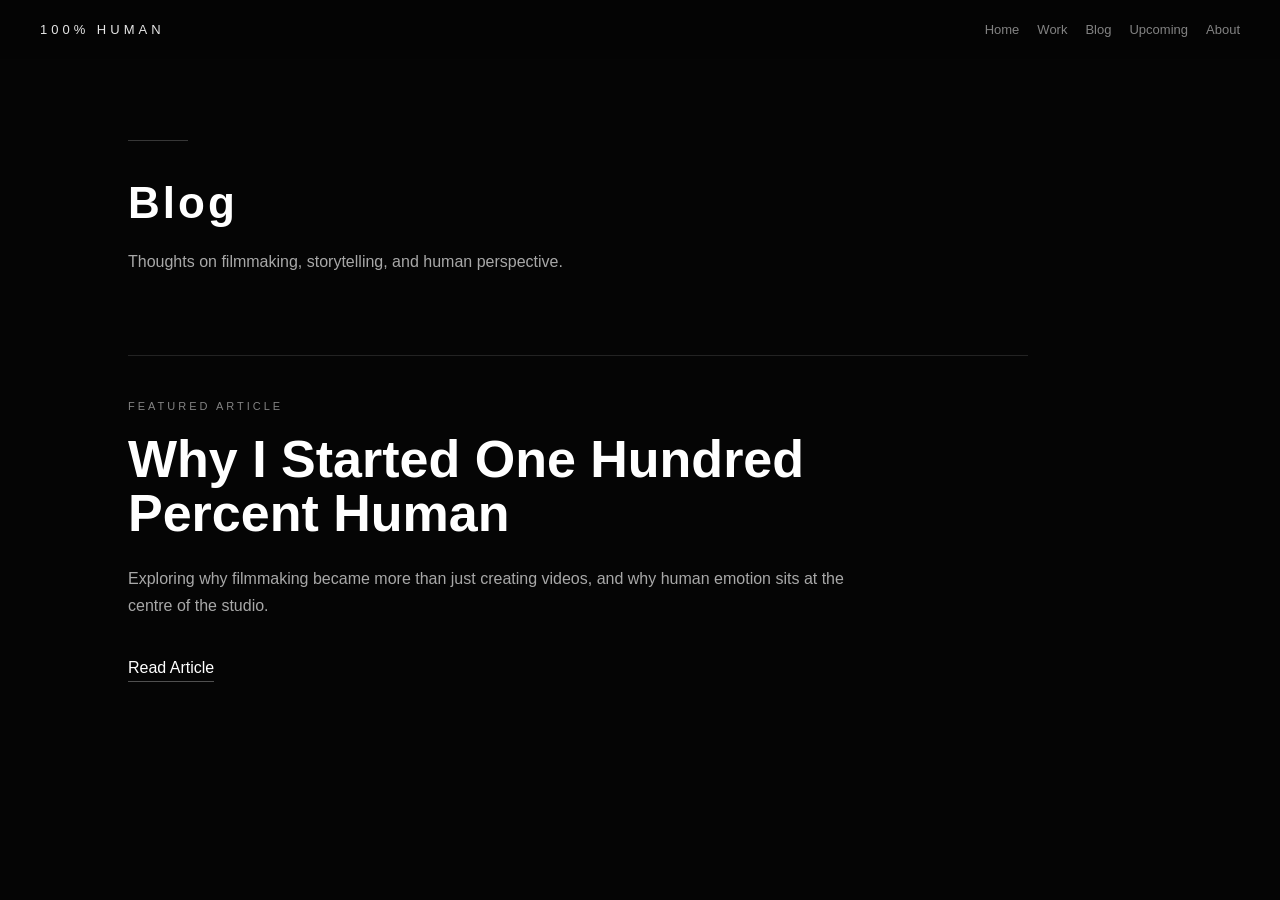
==== blog.html @ 19a3a1e2 "Update blog.html" ====
<!DOCTYPE html>
<html lang="en">
<head>
  <meta charset="UTF-8">
  <title>Blog</title>
  <link rel="stylesheet" href="style.css">
</head>

<body>

<nav class="navbar">
  <div class="logo">100% HUMAN</div>
  <div class="links">
    <a href="index.html">Home</a>
    <a href="work.html">Work</a>
    <a href="blog.html">Blog</a>
    <a href="upcoming.html">Upcoming</a>
    <a href="about.html">About</a>
  </div>
</nav>

<section class="page">

  <h1>Blog</h1>

  <p>
    Thoughts on filmmaking, storytelling, and human perspective.
  </p>

 <article class="main-article" id="why-i-started">
    <span class="article-tag">
      FEATURED ARTICLE
    </span>

    <h2>
      Why I Started One Hundred Percent Human
    </h2>

    <p class="article-intro">
      Exploring why filmmaking became more than just creating videos,
      and why human emotion sits at the centre of the studio.
    </p>

    <a href="#why-i-started">
      Read Article
    </a>

  </article>

</section>

</body>
</html>
---- style.css ----
body {
  margin: 0;
  font-family: Helvetica, Arial, sans-serif;
  background: #050505;
  color: #ffffff;
}

/* NAVBAR */
.navbar {
  position: fixed;
  top: 0;
  width: 100%;
  display: flex;
  align-items: center;
  justify-content: center;
  gap: 60px;
  padding: 22px 40px;
  background: rgba(5,5,5,0.7);
  backdrop-filter: blur(14px);
  z-index: 999;
  box-sizing: border-box;
}

.logo {
  font-size: 13px;
  letter-spacing: 4px;
  opacity: 0.9;
}

.links {
  display: flex;
  gap: 18px;
  align-items: center;
  margin-left: auto;
}

.links a {
  font-size: 13px;
  text-decoration: none;
  color: white;
  opacity: 0.5;
  transition: 0.25s ease;
}

.links a:hover {
  opacity: 1;
}

/* HERO / PAGE TITLE */
.hero {
  height: 100vh;
  display: flex;
  flex-direction: column;
  justify-content: center;
  padding-left: 10%;
  padding-right: 10%;
}

.hero h1 {
  font-size: 70px;
  letter-spacing: 5px;
  margin: 0;
  font-weight: 500;
}

.hero p {
  margin-top: 18px;
  opacity: 0.55;
  font-size: 15px;
  max-width: 500px;
}

/* PAGE VARIANTS */
.page {
  padding: 140px 10% 80px 10%;
}

.page h1 {
  font-size: 42px;
  letter-spacing: 3px;
}

.page p {
  opacity: 0.6;
  line-height: 1.6;
}

/* subtle fade in */
.hero, .page {
  animation: fadeIn 1.2s ease-out;
}

@keyframes fadeIn {
  from {
    opacity: 0;
    transform: translateY(14px);
  }
  to {
    opacity: 1;
    transform: translateY(0);
  }
}
/* section spacing for lists like work/blog */
.grid {
  display: grid;
  grid-template-columns: repeat(auto-fit, minmax(260px, 1fr));
  gap: 30px;
  margin-top: 40px;
}

.card {
  border: 1px solid rgba(255,255,255,0.08);
  padding: 24px;
  transition: 0.3s ease;
  background: rgba(255,255,255,0.02);
}

.card:hover {
  border-color: rgba(255,255,255,0.25);
  transform: translateY(-4px);
  background: rgba(255,255,255,0.04);
}

.cta {
  margin-top: 40px;
  display: flex;
  gap: 16px;
  padding-left: 0;
}

.btn {
  padding: 12px 22px;
  border: 1px solid white;
  text-decoration: none;
  color: white;
  font-size: 13px;
  letter-spacing: 2px;
  transition: 0.3s ease;
}

.btn:hover {
  background: white;
  color: black;
}

.btn.secondary {
  opacity: 0.6;
}

.btn.secondary:hover {
  opacity: 1;
  background: transparent;
}

.page {
  padding: 140px 10% 120px 10%;
  max-width: 1100px;
  margin: 0 auto;
}

.page h1 {
  font-size: 44px;
  letter-spacing: 3px;
  margin-bottom: 20px;
}

.page p {
  opacity: 0.65;
  font-size: 16px;
  line-height: 1.7;
  max-width: 750px;
}

.page::before {
  content: "";
  display: block;
  height: 1px;
  width: 60px;
  background: rgba(255,255,255,0.2);
  margin-bottom: 20px;
}

section {
  animation: fadeIn 1.2s ease-out;
}

.film-grid {
  display: grid;
  grid-template-columns: repeat(auto-fit, minmax(420px, 1fr));
  gap: 50px;
  margin-top: 60px;
}

.film-card img {
  width: 100%;
  height: 520px;
  object-fit: cover;
  display: block;
}

.film-info {
  margin-top: 20px;
}

.film-info h2 {
  font-size: 22px;
  margin-bottom: 12px;
  letter-spacing: 1px;
}

.film-info p {
  margin-bottom: 20px;
}

.film-info a {
  color: white;
  text-decoration: none;
  border-bottom: 1px solid rgba(255,255,255,0.4);
  padding-bottom: 4px;
  transition: 0.3s ease;
}

.film-info a:hover {
  border-color: white;
}

.blog-layout {
  margin-top: 60px;
  display: flex;
  flex-direction: column;
  gap: 30px;
}

.featured-post {
  border-bottom: 1px solid rgba(255,255,255,0.15);
  padding-bottom: 40px;
}

.featured-post h2 {
  font-size: 42px;
  max-width: 800px;
  line-height: 1.1;
}

.blog-post {
  padding: 20px 0;
  border-bottom: 1px solid rgba(255,255,255,0.08);
}

.blog-post h3 {
  font-size: 24px;
  margin-bottom: 10px;
}
.about-block {
  margin-top: 70px;
  max-width: 800px;
}

.about-block h2 {
  font-size: 26px;
  margin-bottom: 14px;
  letter-spacing: 1px;
}
.featured-work {
  margin-top: 70px;
  display: flex;
  flex-direction: column;
  gap: 30px;
}

.featured-video iframe {
  width: 100%;
  aspect-ratio: 16 / 9;
  border: none;
}

.featured-text {
  max-width: 700px;
}

.featured-text h2 {
  font-size: 30px;
  margin-bottom: 16px;
  letter-spacing: 1px;
}

.featured-text span {
  opacity: 0.5;
  letter-spacing: 2px;
  font-size: 12px;
  text-transform: uppercase;
}
.main-article {
  margin-top: 80px;
  border-top: 1px solid rgba(255,255,255,0.12);
  padding-top: 40px;
  max-width: 900px;
}

.article-tag {
  font-size: 11px;
  letter-spacing: 3px;
  opacity: 0.5;
}

.main-article h2 {
  font-size: 52px;
  line-height: 1.05;
  margin-top: 18px;
  margin-bottom: 24px;
  max-width: 850px;
}

.article-intro {
  font-size: 18px;
  line-height: 1.7;
  opacity: 0.7;
  max-width: 700px;
  margin-bottom: 40px;
}

.main-article a {
  text-decoration: none;
  color: white;
  border-bottom: 1px solid rgba(255,255,255,0.3);
  padding-bottom: 5px;
  transition: 0.3s ease;
}

.main-article a:hover {
  border-color: white;
}
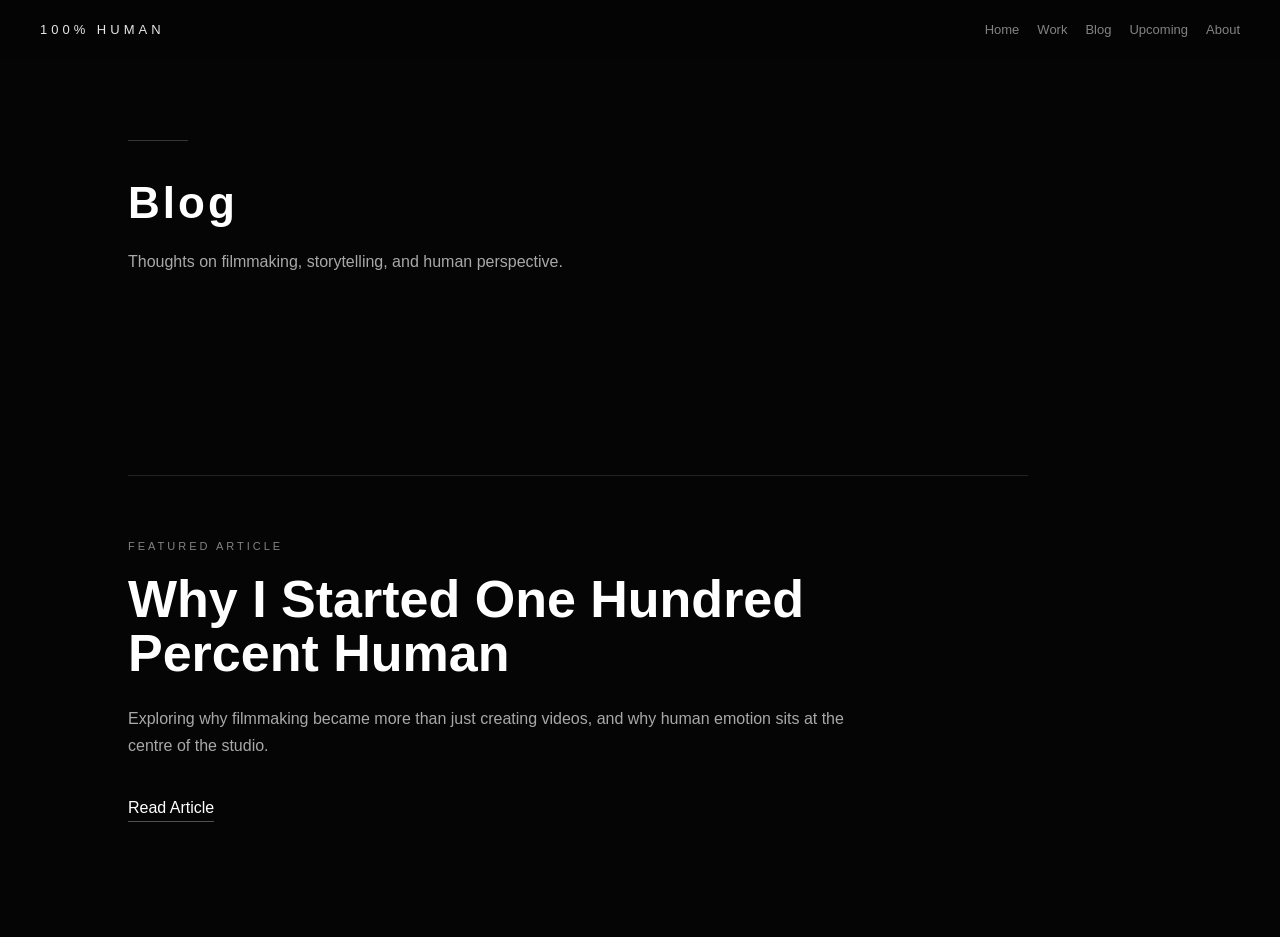
==== commit 4757326e: "Update blog.html" ====
--- a/blog.html
+++ b/blog.html
@@ -2,7 +2,7 @@
 <html lang="en">
 <head>
   <meta charset="UTF-8">
-  <title>Blog</title>
+  <title>blog</title>
   <link rel="stylesheet" href="style.css">
 </head>
 
--- a/style.css
+++ b/style.css
@@ -330,3 +330,8 @@
 .main-article a:hover {
   border-color: white;
 }
+
+.main-article {
+  margin-top: 200px;
+  padding-top: 60px;
+}
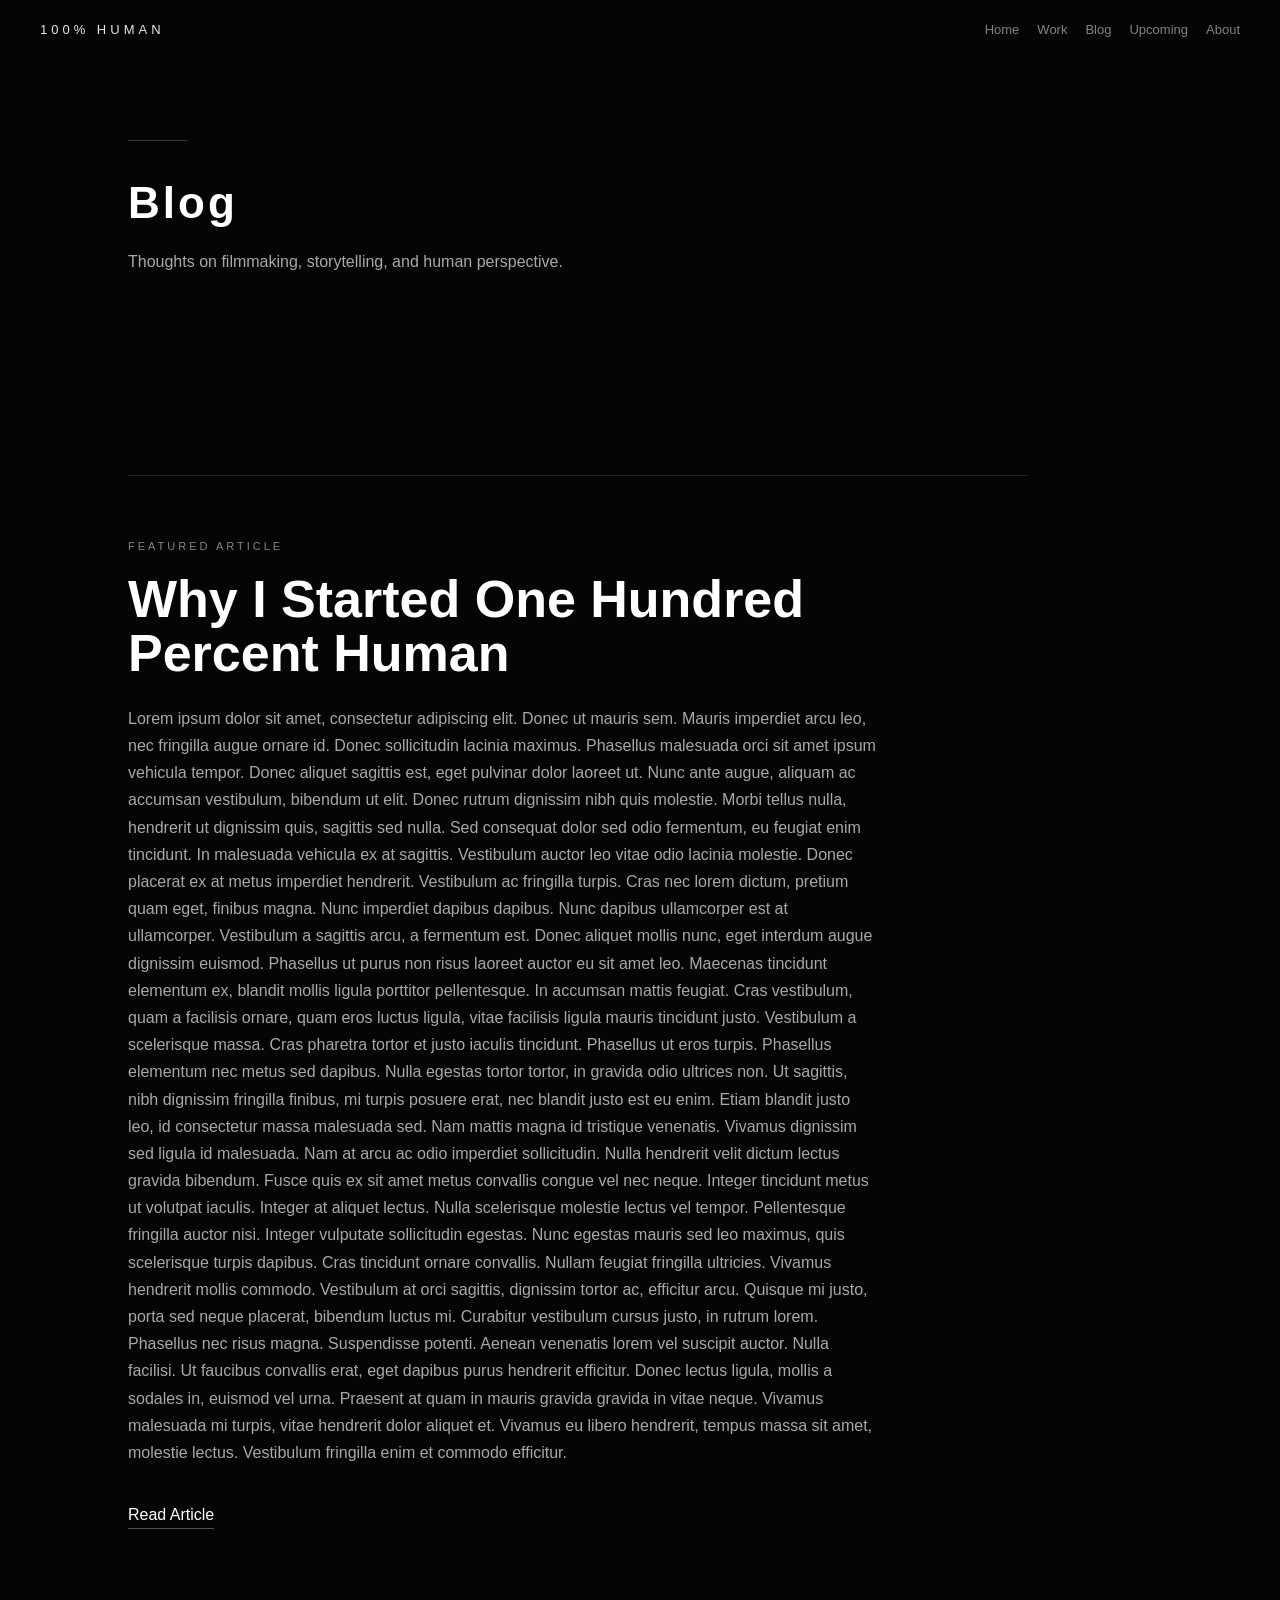
==== commit e599ee40: "Update blog.html" ====
--- a/blog.html
+++ b/blog.html
@@ -37,8 +37,16 @@
     </h2>
 
     <p class="article-intro">
-      Exploring why filmmaking became more than just creating videos,
-      and why human emotion sits at the centre of the studio.
+      Lorem ipsum dolor sit amet, consectetur adipiscing elit. Donec ut mauris sem. Mauris imperdiet arcu leo, nec fringilla augue ornare id. Donec sollicitudin lacinia maximus. Phasellus malesuada orci sit amet ipsum vehicula tempor. Donec aliquet sagittis est, eget pulvinar dolor laoreet ut. Nunc ante augue, aliquam ac accumsan vestibulum, bibendum ut elit. Donec rutrum dignissim nibh quis molestie. Morbi tellus nulla, hendrerit ut dignissim quis, sagittis sed nulla.
+
+Sed consequat dolor sed odio fermentum, eu feugiat enim tincidunt. In malesuada vehicula ex at sagittis. Vestibulum auctor leo vitae odio lacinia molestie. Donec placerat ex at metus imperdiet hendrerit. Vestibulum ac fringilla turpis. Cras nec lorem dictum, pretium quam eget, finibus magna. Nunc imperdiet dapibus dapibus.
+
+Nunc dapibus ullamcorper est at ullamcorper. Vestibulum a sagittis arcu, a fermentum est. Donec aliquet mollis nunc, eget interdum augue dignissim euismod. Phasellus ut purus non risus laoreet auctor eu sit amet leo. Maecenas tincidunt elementum ex, blandit mollis ligula porttitor pellentesque. In accumsan mattis feugiat. Cras vestibulum, quam a facilisis ornare, quam eros luctus ligula, vitae facilisis ligula mauris tincidunt justo. Vestibulum a scelerisque massa. Cras pharetra tortor et justo iaculis tincidunt. Phasellus ut eros turpis.
+
+Phasellus elementum nec metus sed dapibus. Nulla egestas tortor tortor, in gravida odio ultrices non. Ut sagittis, nibh dignissim fringilla finibus, mi turpis posuere erat, nec blandit justo est eu enim. Etiam blandit justo leo, id consectetur massa malesuada sed. Nam mattis magna id tristique venenatis. Vivamus dignissim sed ligula id malesuada. Nam at arcu ac odio imperdiet sollicitudin. Nulla hendrerit velit dictum lectus gravida bibendum. Fusce quis ex sit amet metus convallis congue vel nec neque. Integer tincidunt metus ut volutpat iaculis. Integer at aliquet lectus. Nulla scelerisque molestie lectus vel tempor. Pellentesque fringilla auctor nisi. Integer vulputate sollicitudin egestas. Nunc egestas mauris sed leo maximus, quis scelerisque turpis dapibus.
+
+Cras tincidunt ornare convallis. Nullam feugiat fringilla ultricies. Vivamus hendrerit mollis commodo. Vestibulum at orci sagittis, dignissim tortor ac, efficitur arcu. Quisque mi justo, porta sed neque placerat, bibendum luctus mi. Curabitur vestibulum cursus justo, in rutrum lorem. Phasellus nec risus magna. Suspendisse potenti. Aenean venenatis lorem vel suscipit auctor. Nulla facilisi. Ut faucibus convallis erat, eget dapibus purus hendrerit efficitur. Donec lectus ligula, mollis a sodales in, euismod vel urna. Praesent at quam in mauris gravida gravida in vitae neque. Vivamus malesuada mi turpis, vitae hendrerit dolor aliquet et. Vivamus eu libero hendrerit, tempus massa sit amet, molestie lectus. Vestibulum fringilla enim et commodo efficitur.
+
     </p>
 
     <a href="#why-i-started">
--- a/style.css
+++ b/style.css
@@ -335,3 +335,7 @@
   margin-top: 200px;
   padding-top: 60px;
 }
+
+.main-article {
+  scroll-margin-top: 120px;
+}
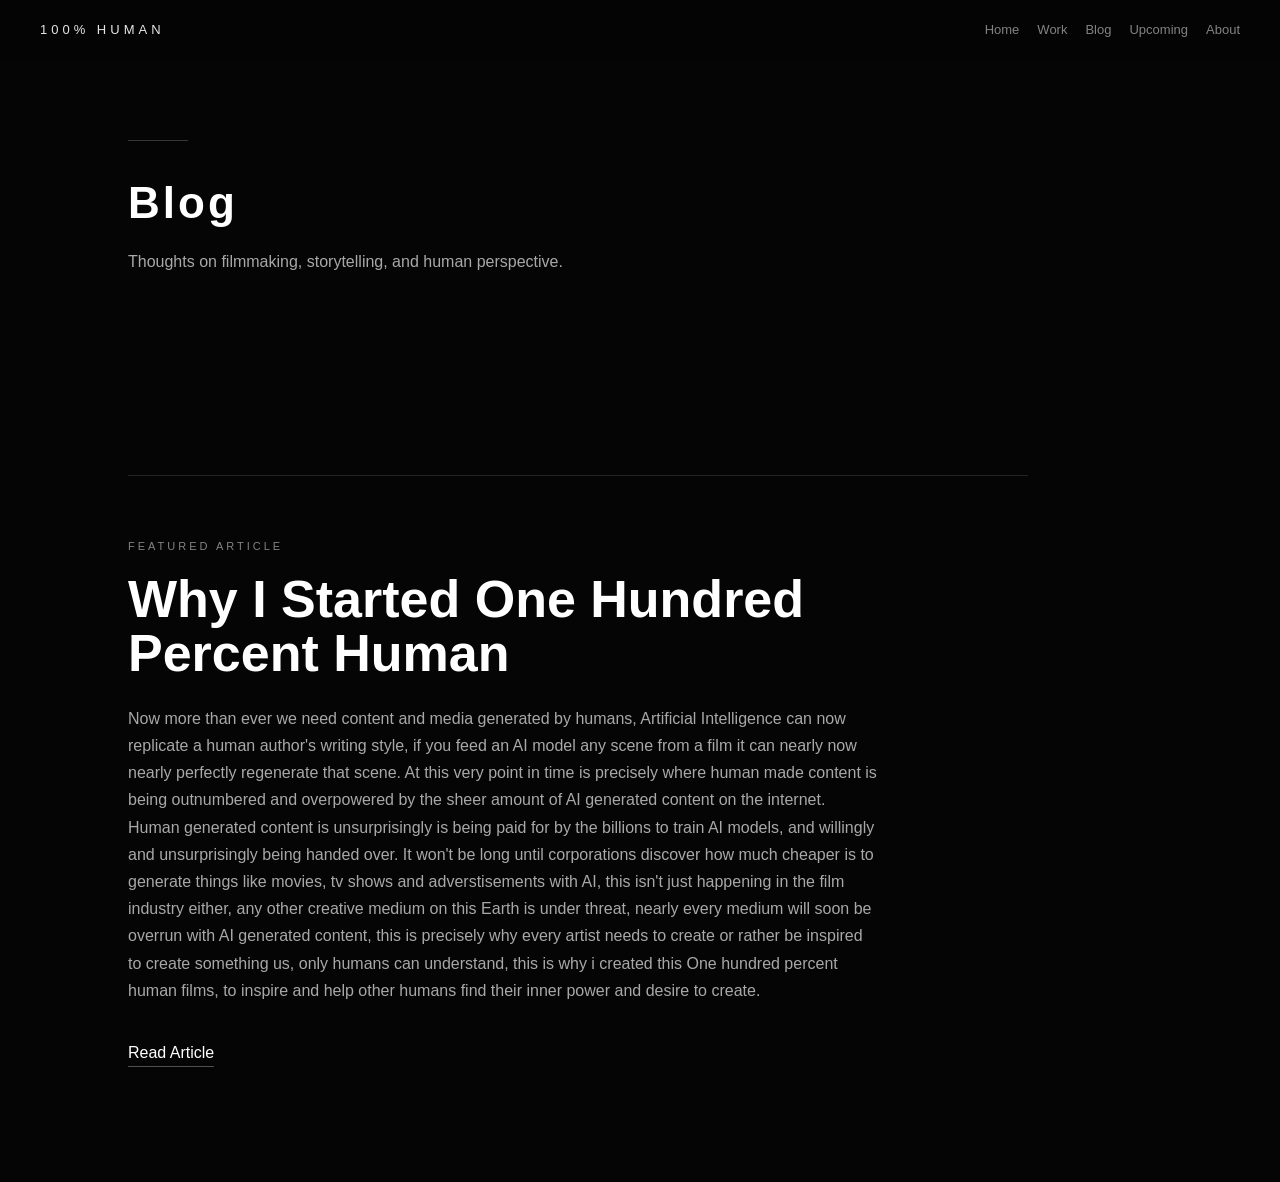
==== commit 25dabe8e: "Update blog.html" ====
--- a/blog.html
+++ b/blog.html
@@ -37,16 +37,12 @@
     </h2>
 
     <p class="article-intro">
-      Lorem ipsum dolor sit amet, consectetur adipiscing elit. Donec ut mauris sem. Mauris imperdiet arcu leo, nec fringilla augue ornare id. Donec sollicitudin lacinia maximus. Phasellus malesuada orci sit amet ipsum vehicula tempor. Donec aliquet sagittis est, eget pulvinar dolor laoreet ut. Nunc ante augue, aliquam ac accumsan vestibulum, bibendum ut elit. Donec rutrum dignissim nibh quis molestie. Morbi tellus nulla, hendrerit ut dignissim quis, sagittis sed nulla.
-
-Sed consequat dolor sed odio fermentum, eu feugiat enim tincidunt. In malesuada vehicula ex at sagittis. Vestibulum auctor leo vitae odio lacinia molestie. Donec placerat ex at metus imperdiet hendrerit. Vestibulum ac fringilla turpis. Cras nec lorem dictum, pretium quam eget, finibus magna. Nunc imperdiet dapibus dapibus.
-
-Nunc dapibus ullamcorper est at ullamcorper. Vestibulum a sagittis arcu, a fermentum est. Donec aliquet mollis nunc, eget interdum augue dignissim euismod. Phasellus ut purus non risus laoreet auctor eu sit amet leo. Maecenas tincidunt elementum ex, blandit mollis ligula porttitor pellentesque. In accumsan mattis feugiat. Cras vestibulum, quam a facilisis ornare, quam eros luctus ligula, vitae facilisis ligula mauris tincidunt justo. Vestibulum a scelerisque massa. Cras pharetra tortor et justo iaculis tincidunt. Phasellus ut eros turpis.
-
-Phasellus elementum nec metus sed dapibus. Nulla egestas tortor tortor, in gravida odio ultrices non. Ut sagittis, nibh dignissim fringilla finibus, mi turpis posuere erat, nec blandit justo est eu enim. Etiam blandit justo leo, id consectetur massa malesuada sed. Nam mattis magna id tristique venenatis. Vivamus dignissim sed ligula id malesuada. Nam at arcu ac odio imperdiet sollicitudin. Nulla hendrerit velit dictum lectus gravida bibendum. Fusce quis ex sit amet metus convallis congue vel nec neque. Integer tincidunt metus ut volutpat iaculis. Integer at aliquet lectus. Nulla scelerisque molestie lectus vel tempor. Pellentesque fringilla auctor nisi. Integer vulputate sollicitudin egestas. Nunc egestas mauris sed leo maximus, quis scelerisque turpis dapibus.
-
-Cras tincidunt ornare convallis. Nullam feugiat fringilla ultricies. Vivamus hendrerit mollis commodo. Vestibulum at orci sagittis, dignissim tortor ac, efficitur arcu. Quisque mi justo, porta sed neque placerat, bibendum luctus mi. Curabitur vestibulum cursus justo, in rutrum lorem. Phasellus nec risus magna. Suspendisse potenti. Aenean venenatis lorem vel suscipit auctor. Nulla facilisi. Ut faucibus convallis erat, eget dapibus purus hendrerit efficitur. Donec lectus ligula, mollis a sodales in, euismod vel urna. Praesent at quam in mauris gravida gravida in vitae neque. Vivamus malesuada mi turpis, vitae hendrerit dolor aliquet et. Vivamus eu libero hendrerit, tempus massa sit amet, molestie lectus. Vestibulum fringilla enim et commodo efficitur.
-
+     Now more than ever we need content and media generated by humans, Artificial Intelligence can now replicate a human author's writing style, if you feed an AI model any scene from a film it can nearly 
+    now nearly perfectly regenerate that scene. At this very point in time is precisely where human made content is being outnumbered and overpowered by the sheer amount of AI generated content on the internet.
+    Human generated content is unsurprisingly is being paid for by the billions to train AI models, and willingly and unsurprisingly being handed over. It won't be long until corporations discover how much cheaper is to generate things like
+      movies, tv shows and adverstisements with AI, this isn't just happening in the film industry either, any other creative medium on this Earth is under threat, nearly every medium will soon be overrun with AI generated content, this 
+      is precisely why every artist needs to create or rather be inspired to create something us, only humans can understand, this is why i created this One hundred percent human films, to inspire and help other humans find their inner power 
+      and desire to create. 
     </p>
 
     <a href="#why-i-started">
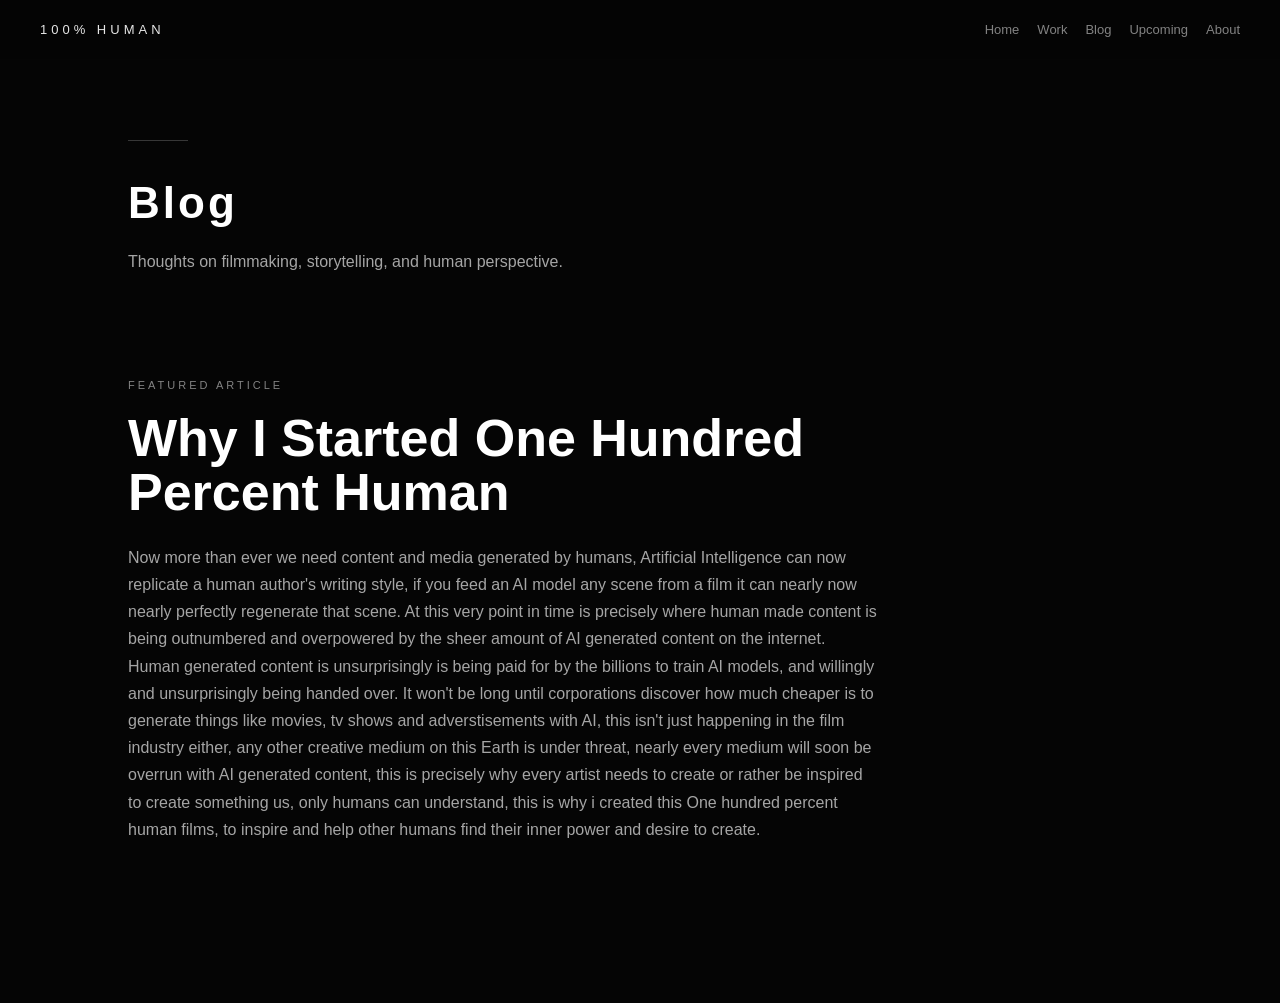
==== commit 53f5dcfe: "Update blog.html" ====
--- a/blog.html
+++ b/blog.html
@@ -44,11 +44,6 @@
       is precisely why every artist needs to create or rather be inspired to create something us, only humans can understand, this is why i created this One hundred percent human films, to inspire and help other humans find their inner power 
       and desire to create. 
     </p>
-
-    <a href="#why-i-started">
-      Read Article
-    </a>
-
   </article>
 
 </section>
--- a/style.css
+++ b/style.css
@@ -165,7 +165,7 @@
 }
 
 .page p {
-  opacity: 0.65;
+  opacity: 0.64;
   font-size: 16px;
   line-height: 1.7;
   max-width: 750px;
@@ -290,10 +290,9 @@
   font-size: 12px;
   text-transform: uppercase;
 }
+
 .main-article {
-  margin-top: 80px;
-  border-top: 1px solid rgba(255,255,255,0.12);
-  padding-top: 40px;
+  margin-top: 30px;
   max-width: 900px;
 }
 
@@ -314,7 +313,7 @@
 .article-intro {
   font-size: 18px;
   line-height: 1.7;
-  opacity: 0.7;
+  opacity: 0.71;
   max-width: 700px;
   margin-bottom: 40px;
 }
@@ -332,10 +331,10 @@
 }
 
 .main-article {
-  margin-top: 200px;
+  margin-top: 40px;
   padding-top: 60px;
 }
 
 .main-article {
-  scroll-margin-top: 120px;
-}
+  scroll-margin-top: 10px;
+}
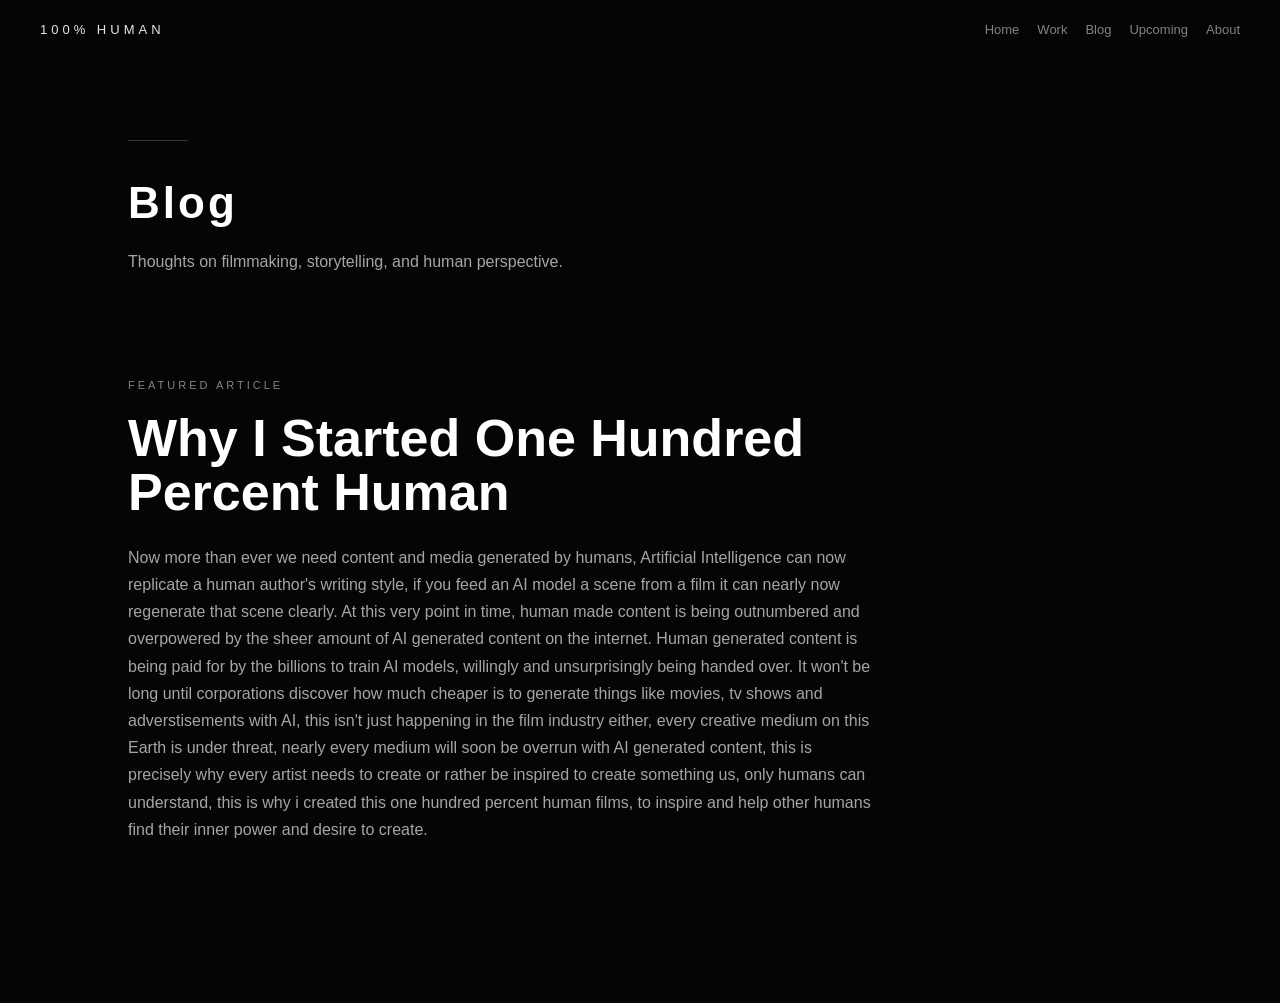
==== commit 77970d1e: "Update blog.html" ====
--- a/blog.html
+++ b/blog.html
@@ -37,11 +37,11 @@
     </h2>
 
     <p class="article-intro">
-     Now more than ever we need content and media generated by humans, Artificial Intelligence can now replicate a human author's writing style, if you feed an AI model any scene from a film it can nearly 
-    now nearly perfectly regenerate that scene. At this very point in time is precisely where human made content is being outnumbered and overpowered by the sheer amount of AI generated content on the internet.
-    Human generated content is unsurprisingly is being paid for by the billions to train AI models, and willingly and unsurprisingly being handed over. It won't be long until corporations discover how much cheaper is to generate things like
-      movies, tv shows and adverstisements with AI, this isn't just happening in the film industry either, any other creative medium on this Earth is under threat, nearly every medium will soon be overrun with AI generated content, this 
-      is precisely why every artist needs to create or rather be inspired to create something us, only humans can understand, this is why i created this One hundred percent human films, to inspire and help other humans find their inner power 
+     Now more than ever we need content and media generated by humans, Artificial Intelligence can now replicate a human author's writing style, if you feed an AI model a scene from a film it can nearly 
+    now regenerate that scene clearly. At this very point in time, human made content is being outnumbered and overpowered by the sheer amount of AI generated content on the internet.
+    Human generated content is being paid for by the billions to train AI models, willingly and unsurprisingly being handed over. It won't be long until corporations discover how much cheaper is to generate things like
+      movies, tv shows and adverstisements with AI, this isn't just happening in the film industry either, every creative medium on this Earth is under threat, nearly every medium will soon be overrun with AI generated content, this 
+      is precisely why every artist needs to create or rather be inspired to create something us, only humans can understand, this is why i created this one hundred percent human films, to inspire and help other humans find their inner power 
       and desire to create. 
     </p>
   </article>
